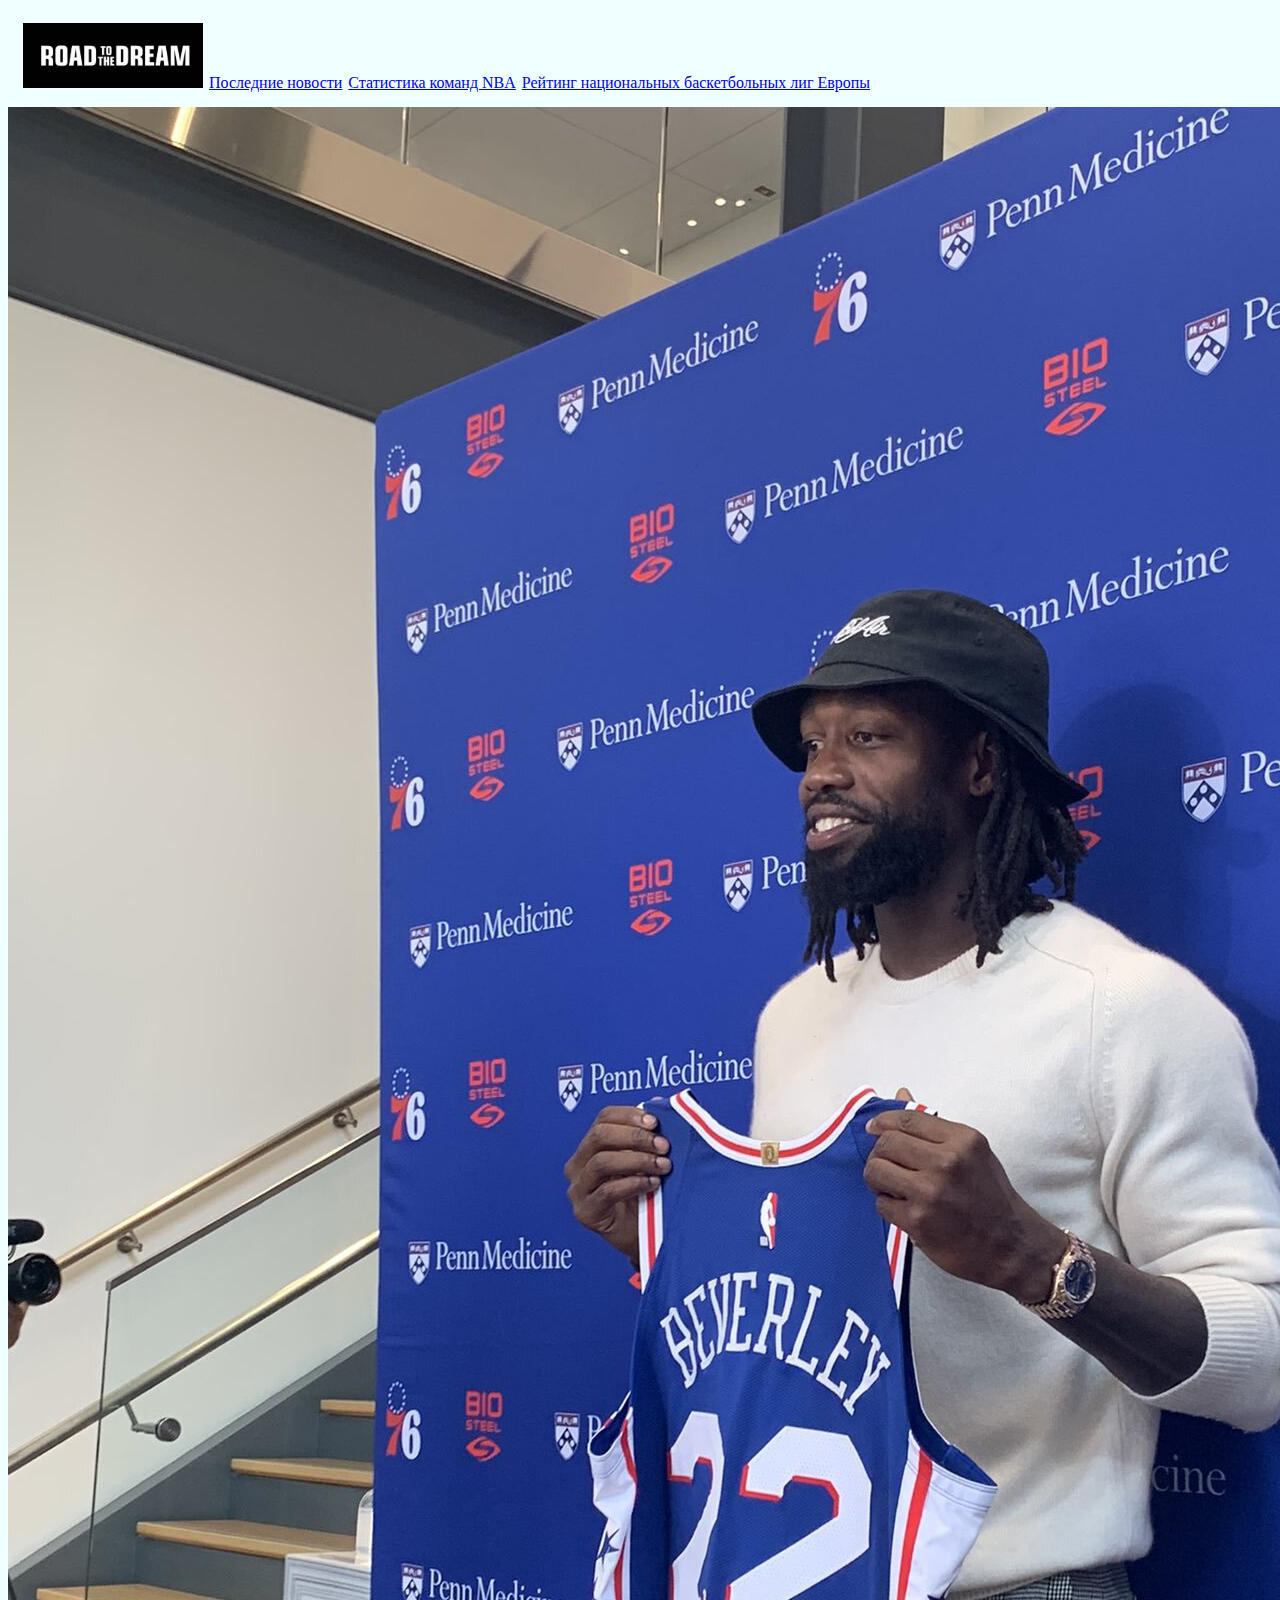
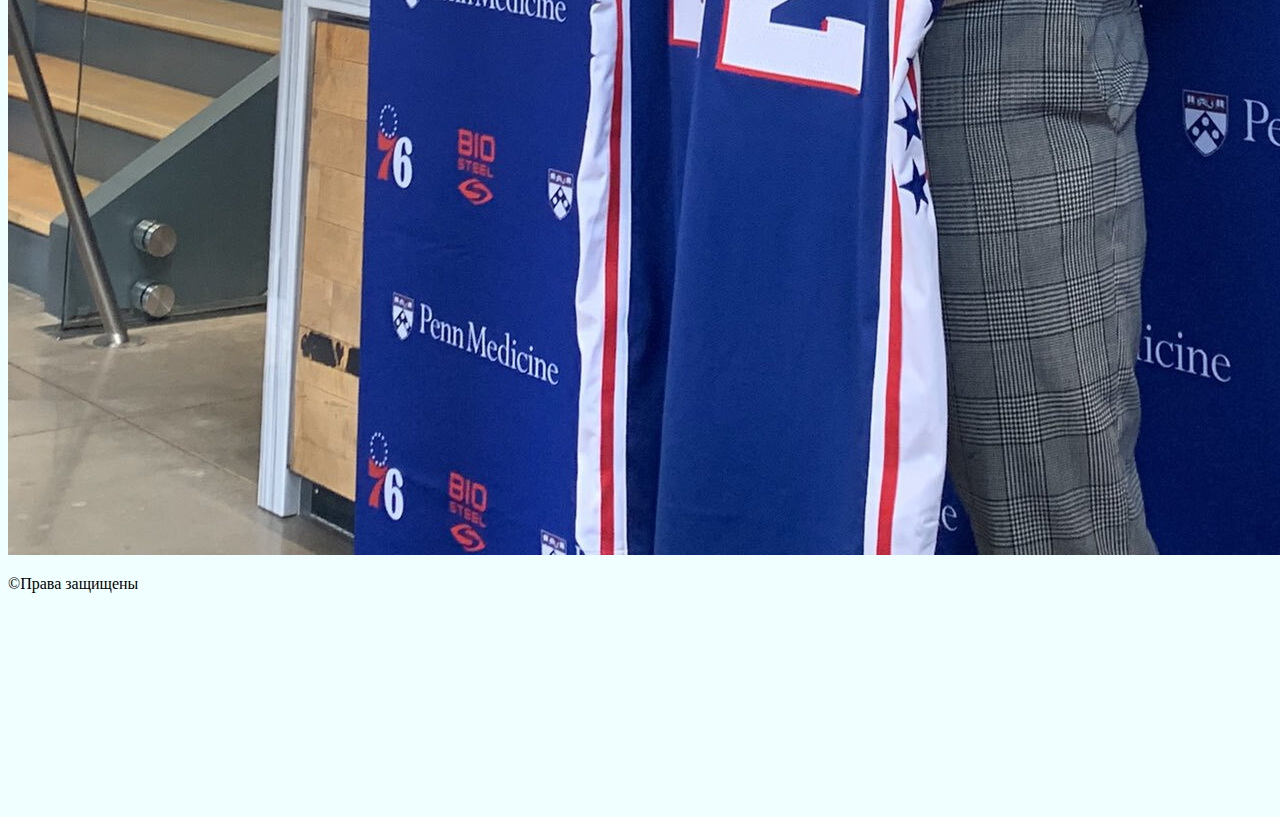
==== news.html @ 5b278c9c "Add files via upload" ====
<!DOCTYPE html>
<html lang="en">
<head>
  <meta charset="UTF-8">
  <meta name="viewport" content="width=device-width, initial-scale=1.0">
  <title>NBA - национальная баскетбольная ассоциация</title>
  <link rel="stylesheet" href="style.css">
</head>
<header>
  <nav>
    <ul>
        <li><a class="pic_button" href="index.html"> <img src="graphics/logo.jpg" alt="GRF News" width=180px></a></li>
        <li><a class="button" href="news.html">Последние новости</a></li>
        <li><a class="button" href="teams.html">Статистика команд NBA</a></li>
        <li><a class="button" href="stand.html">Рейтинг национальных баскетбольных лиг Европы</a></li>
    </ul>
  </nav>
</header>
<body>
    <div class="main_news">
        <img src="graphics/image.jpeg">
        <div class="mn_text">  
            
        </div>  
     </div>
    <div class="news_list">
            
    </div>
</body>
<footer>
    <p>&copy;Права защищены</p>
</footer>
---- style.css ----
@font-face {
  font-weight: 400;
  font-family: ProximaNova-Regular;
  src: url(font/ProximaNova-Regular.ttf);
}
@font-face {
  font-weight: 600;
  font-family: ProximaNova-Bold;
  src: url(font/ProximaNova-Bold.ttf);
}
@font-face {
  font-weight: 700;
  font-family: ProximaNova-Black;
  src: url(font/ProximaNova-Black.ttf);
}
body {
  background-color: #F0FFFF;
  align-content: center;
  padding-bottom: 200px;
}
header {
  padding: 15px;
  display: flex;
  justify-content: space-between;
  align-items: center;
  color: #000000;
}
nav ul {
  list-style: none;
  padding: 0;
  margin: 0;
  align-content: center;
  align-items: center;
  font-family: ProximaNova-Bold;
  color: #000000;
}
nav ul li {
  display: inline;
  margin-right: 2px;
  align-content: center;
  align-items: center;
  font-family: ProximaNova-Bold;
  color: #000000;
}
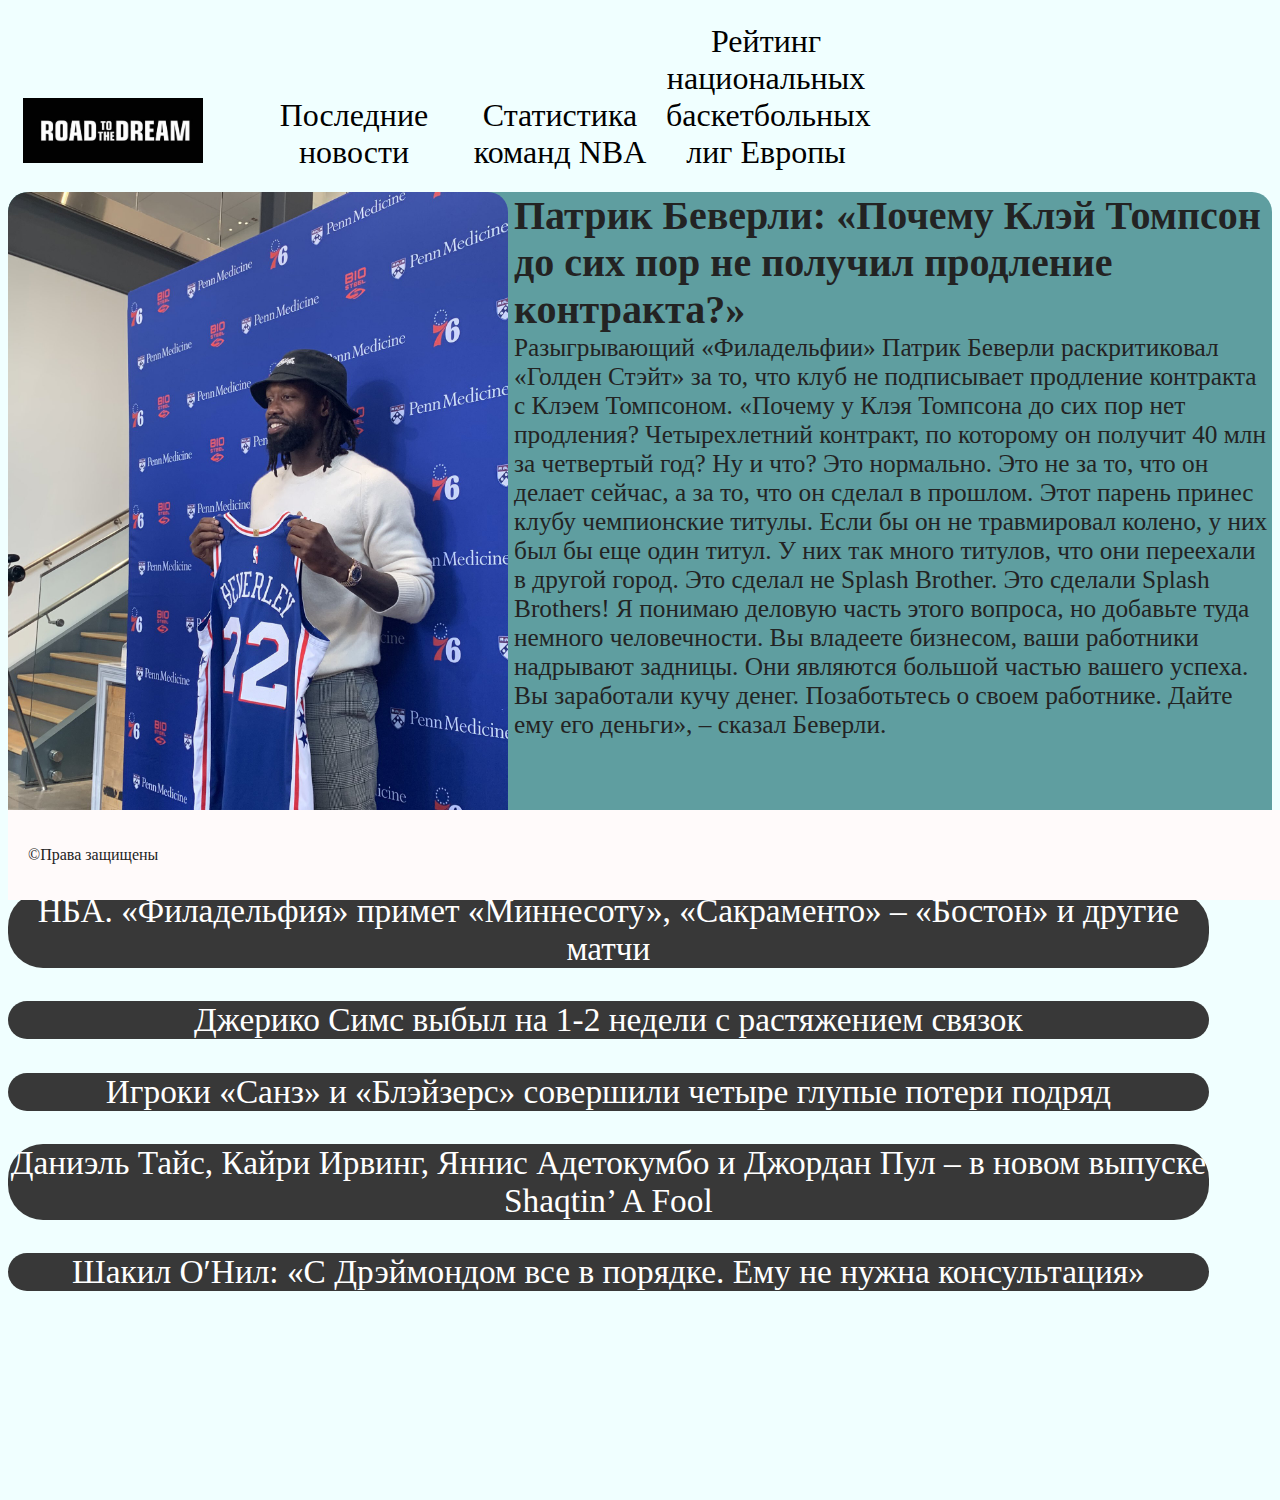
==== commit a064f956: "Итог" ====
--- a/news.html
+++ b/news.html
@@ -20,11 +20,22 @@
     <div class="main_news">
         <img src="graphics/image.jpeg">
         <div class="mn_text">  
-            
+            <h2>Патрик Беверли: «Почему Клэй Томпсон до сих пор не получил продление контракта?»</h2>
+            <p>Разыгрывающий «Филадельфии» Патрик Беверли раскритиковал «Голден Стэйт» за то, что клуб не подписывает продление контракта с Клэем Томпсоном.
+
+«Почему у Клэя Томпсона до сих пор нет продления? Четырехлетний контракт, по которому он получит 40 млн за четвертый год? Ну и что? Это нормально. Это не за то, что он делает сейчас, а за то, что он сделал в прошлом. Этот парень принес клубу чемпионские титулы. Если бы он не травмировал колено, у них был бы еще один титул.
+
+У них так много титулов, что они переехали в другой город. Это сделал не Splash Brother. Это сделали Splash Brothers!
+
+Я понимаю деловую часть этого вопроса, но добавьте туда немного человечности. Вы владеете бизнесом, ваши работники надрывают задницы. Они являются большой частью вашего успеха. Вы заработали кучу денег. Позаботьтесь о своем работнике. Дайте ему его деньги», – сказал Беверли.</p>
         </div>  
      </div>
     <div class="news_list">
-            
+            <p>НБА. «Филадельфия» примет «Миннесоту», «Сакраменто» – «Бостон» и другие матчи</p>
+            <p>Джерико Симс выбыл на 1-2 недели с растяжением связок</p>
+            <p>Игроки «Санз» и «Блэйзерс» совершили четыре глупые потери подряд</p>
+            <p>Даниэль Тайс, Кайри Ирвинг, Яннис Адетокумбо и Джордан Пул – в новом выпуске Shaqtin’ A Fool</p>
+            <p>Шакил О′Нил: «С Дрэймондом все в порядке. Ему не нужна консультация»</p>
     </div>
 </body>
 <footer>
--- a/style.css
+++ b/style.css
@@ -42,3 +42,205 @@
   font-family: ProximaNova-Bold;
   color: #000000;
 }
+.pic_button {
+  color: #fff;
+  text-decoration: none;
+  align-content: center;
+  align-items: center;
+  margin-right: 45px;
+}
+.button {
+  text-decoration: none;
+  display: inline-block;
+  font-size: 2rem;
+  width: 200px;
+  height: 20px;
+  color: #000000;
+  transition: all 0.8s ease 0s;
+  text-align: center
+}
+.button:hover {
+  color: #5F9EA0;
+ }
+ .container {
+  display: flex;
+  background-color: #5F9EA0;
+  color: #232323;
+  border-radius: 20px;
+  margin-top: 10px;
+}
+.container h2 {
+  font-family: ProximaNova-Black;
+  color: #232323;
+  font-size: 35pt;
+}
+.container p {
+  font-family: ProximaNova-Regular;
+  color: #232323;
+  font-size: 21pt;
+}
+.image-container {
+  margin-right: 20px;
+}
+.row {
+  display: flex;
+}
+.row img {
+  width: 200px; 
+  height: 200px;  
+  margin-right: 10px;
+}
+.i1 {
+  border-top-left-radius: 20px;
+  display: block;
+  position: relative;
+  margin-bottom: 10px;
+}
+.i2 {
+  border-top-right-radius: 20px;
+  display: block;
+  position: relative;
+  margin-bottom: 10px;
+}
+.i3 {
+  border-bottom-left-radius: 20px;
+  display: block;
+  position: relative;
+}
+.i4 {
+  border-bottom-right-radius: 20px;
+  display: block;
+  position: relative;
+}
+footer {
+  background-color: #FFFAFA;
+  color: #232323;
+  padding: 20px;
+  position: fixed;
+  bottom: 0;
+  width: 100%;
+  font-family: ProximaNova-Black; 
+  height: 50px;
+}
+.main_news {
+  color: #232323;
+  border-radius: 20px;
+  margin-top: 10px;
+  background-color: #5F9EA0;
+  display: flex;
+}
+.main_news img {
+  width: 500px;
+  border-radius: 20px;
+  position: left;
+  margin-right: 6px;
+}
+.mn_text {
+  flex-direction: column;
+  margin: 0;
+  justify-content: center;
+}
+.main_news h2 {
+  font-family: ProximaNova-Bold;
+  margin: 0;
+  font-size: 30pt;
+}
+.main_news p {
+  font-family: ProximaNova-Regular;
+  font-size: 19pt;
+  margin: 0;
+}
+.news_list {
+  font-family: ProximaNova-Regular;
+  text-align: center;
+  align-content: center;
+  font-size: 25pt;
+  display: table-cell;
+  text-align: center;
+  vertical-align: middle;
+  color: #fff;
+}
+.news_list p {
+  background-color: #383838;
+  margin-bottom: 1px;
+  width: 95%;
+  border-radius: 35px;
+}
+.news_list p:hover {
+  color: #00f58f;
+}
+
+.teamstand {
+  width: 100%;
+  border-collapse: collapse;
+  margin-top: 20px;
+  border-radius: 8px;
+  overflow: hidden;
+  font-family: ProximaNova-Regular;
+  font-size: 35px;
+  color: #fff;
+  background-color: #778899;
+}
+.teamstand th, td {
+  border: 1px solid #000000;
+  padding: 8px;
+  text-align: left;
+}
+.teamstand  th {
+  background-color: #778899;
+  color: #232323;
+}
+.teamstand td {
+  border-radius: 4px;
+}
+.teamstable {
+  width: 100%;
+  border-collapse: collapse;
+  margin-top: 20px;
+  border-radius: 8px;
+  overflow: hidden;
+  font-family: ProximaNova-Regular;
+  font-size: 35px;
+  color: #000000;
+  background-color: #383838;
+}
+.teamstable th, td {
+  padding: 8px;
+  text-align: left;
+}
+.teamstable th {
+  color: #232323;
+}
+.first {
+  background-color: #778899;
+}
+.rb {
+  background-color: #E6E6FA;
+}
+.merc {
+  background-color: #E6E6FA;
+}
+.fer {
+  background-color: #E6E6FA;
+}
+.mcl {
+  background-color: #E6E6FA;
+}
+.amr {
+  background-color: #E6E6FA;
+}
+.alp {
+  background-color: #E6E6FA;
+}
+.wil {
+  background-color: #E6E6FA;
+}
+.atr {
+  background-color: #E6E6FA;
+}
+.sau {
+  background-color: #E6E6FA;
+}
+.has {
+  background-color: #E6E6FA;
+}